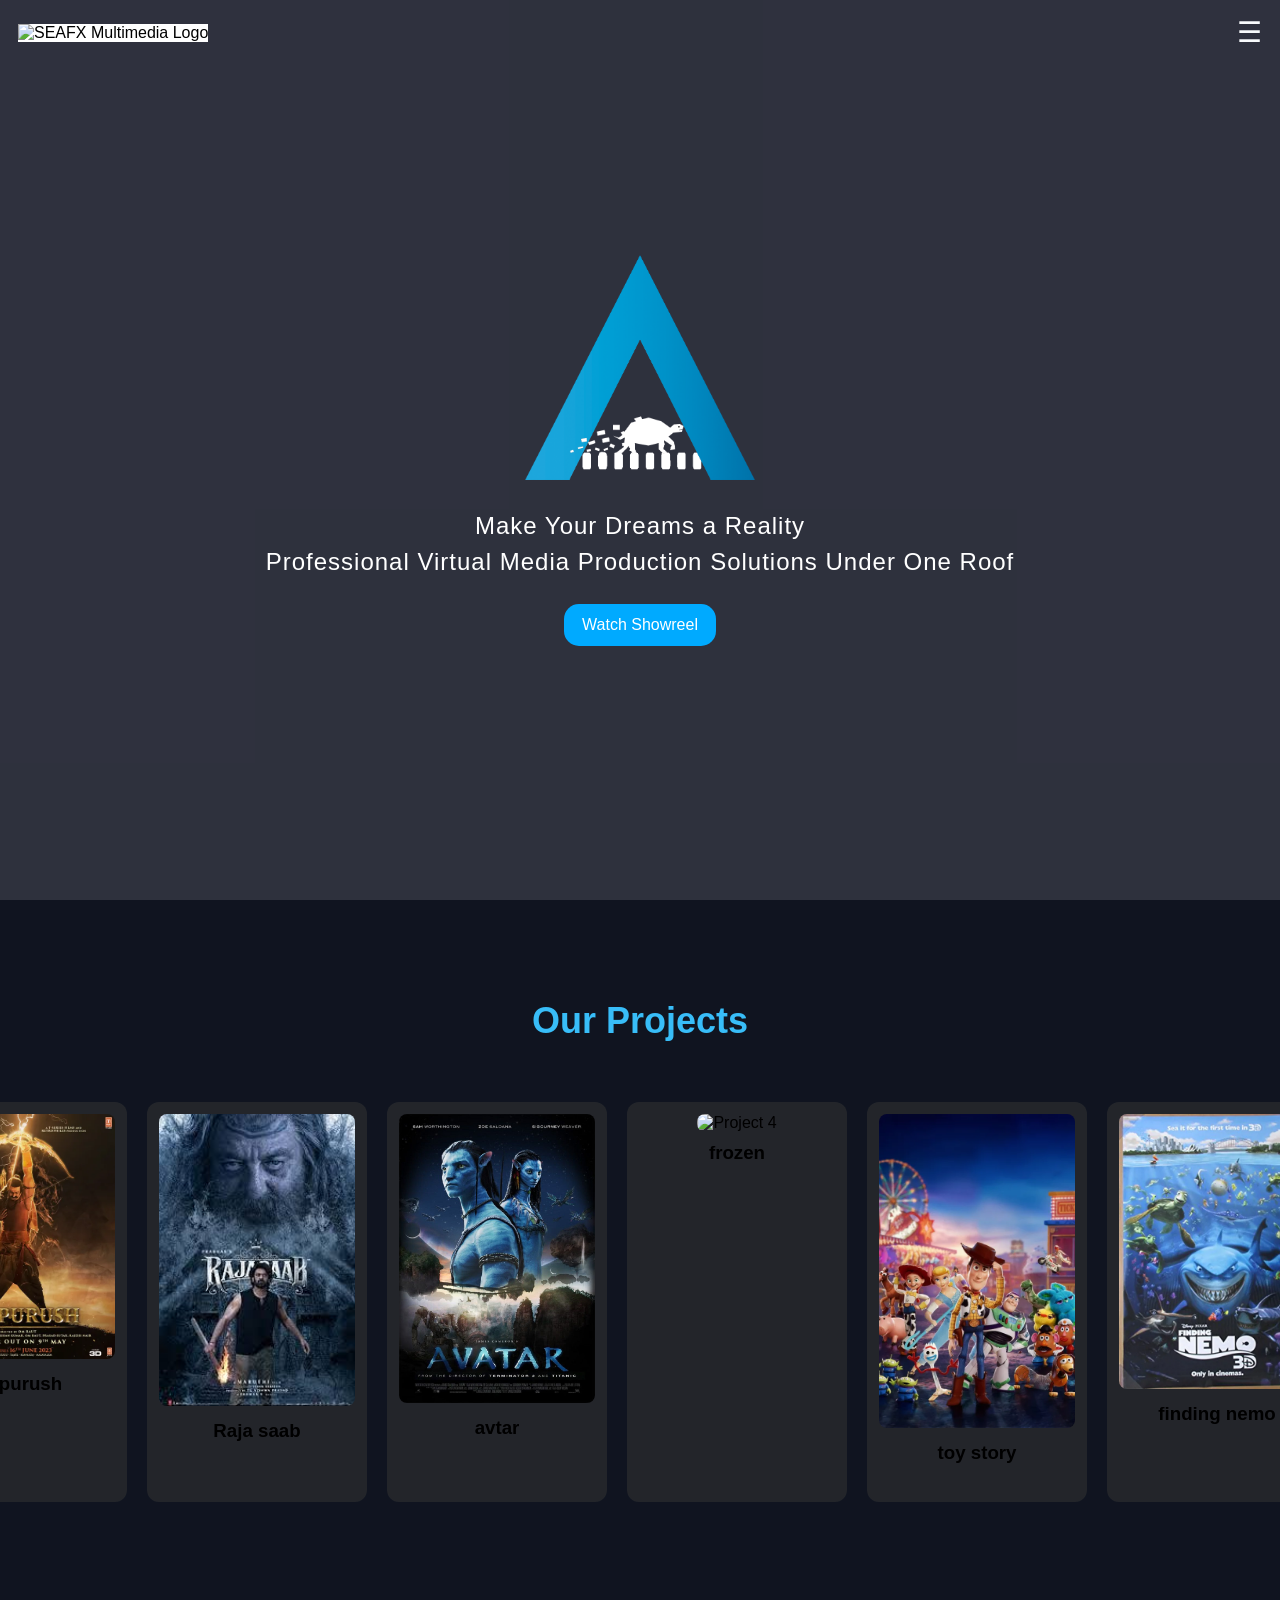
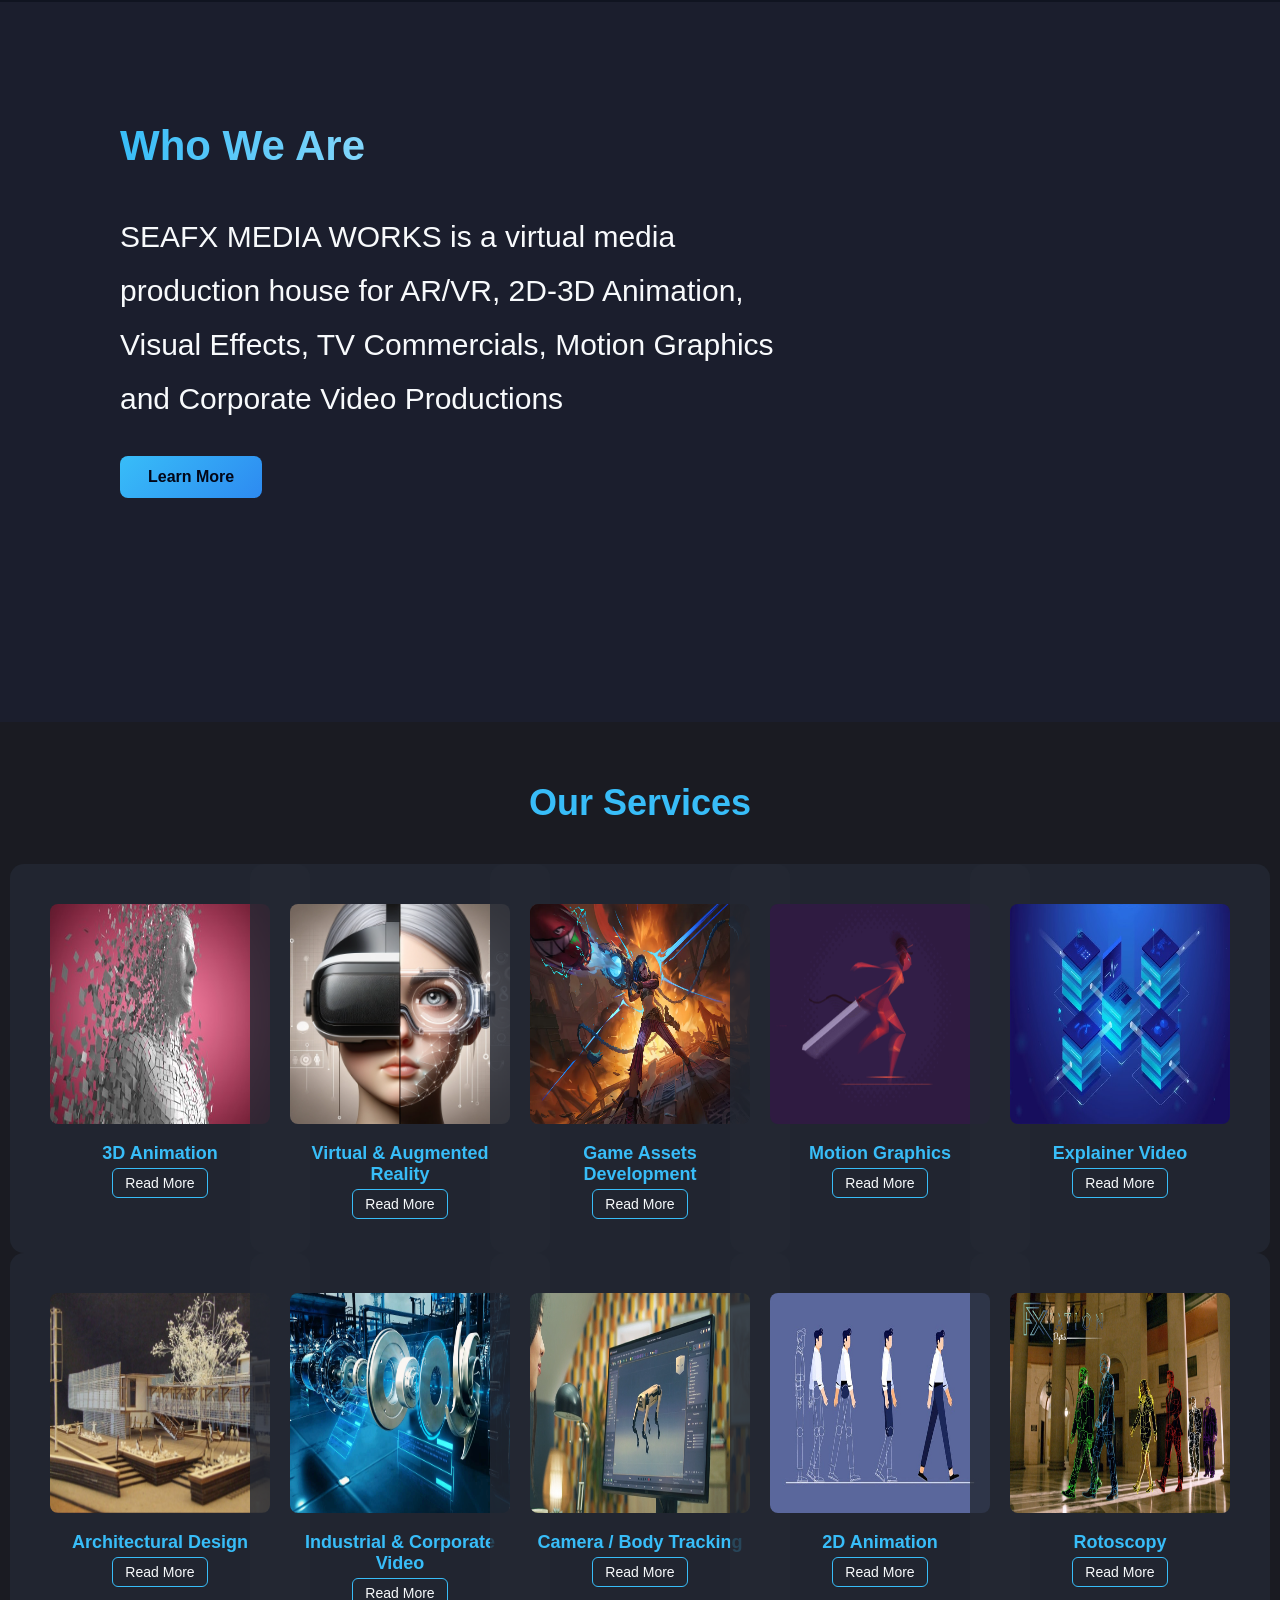
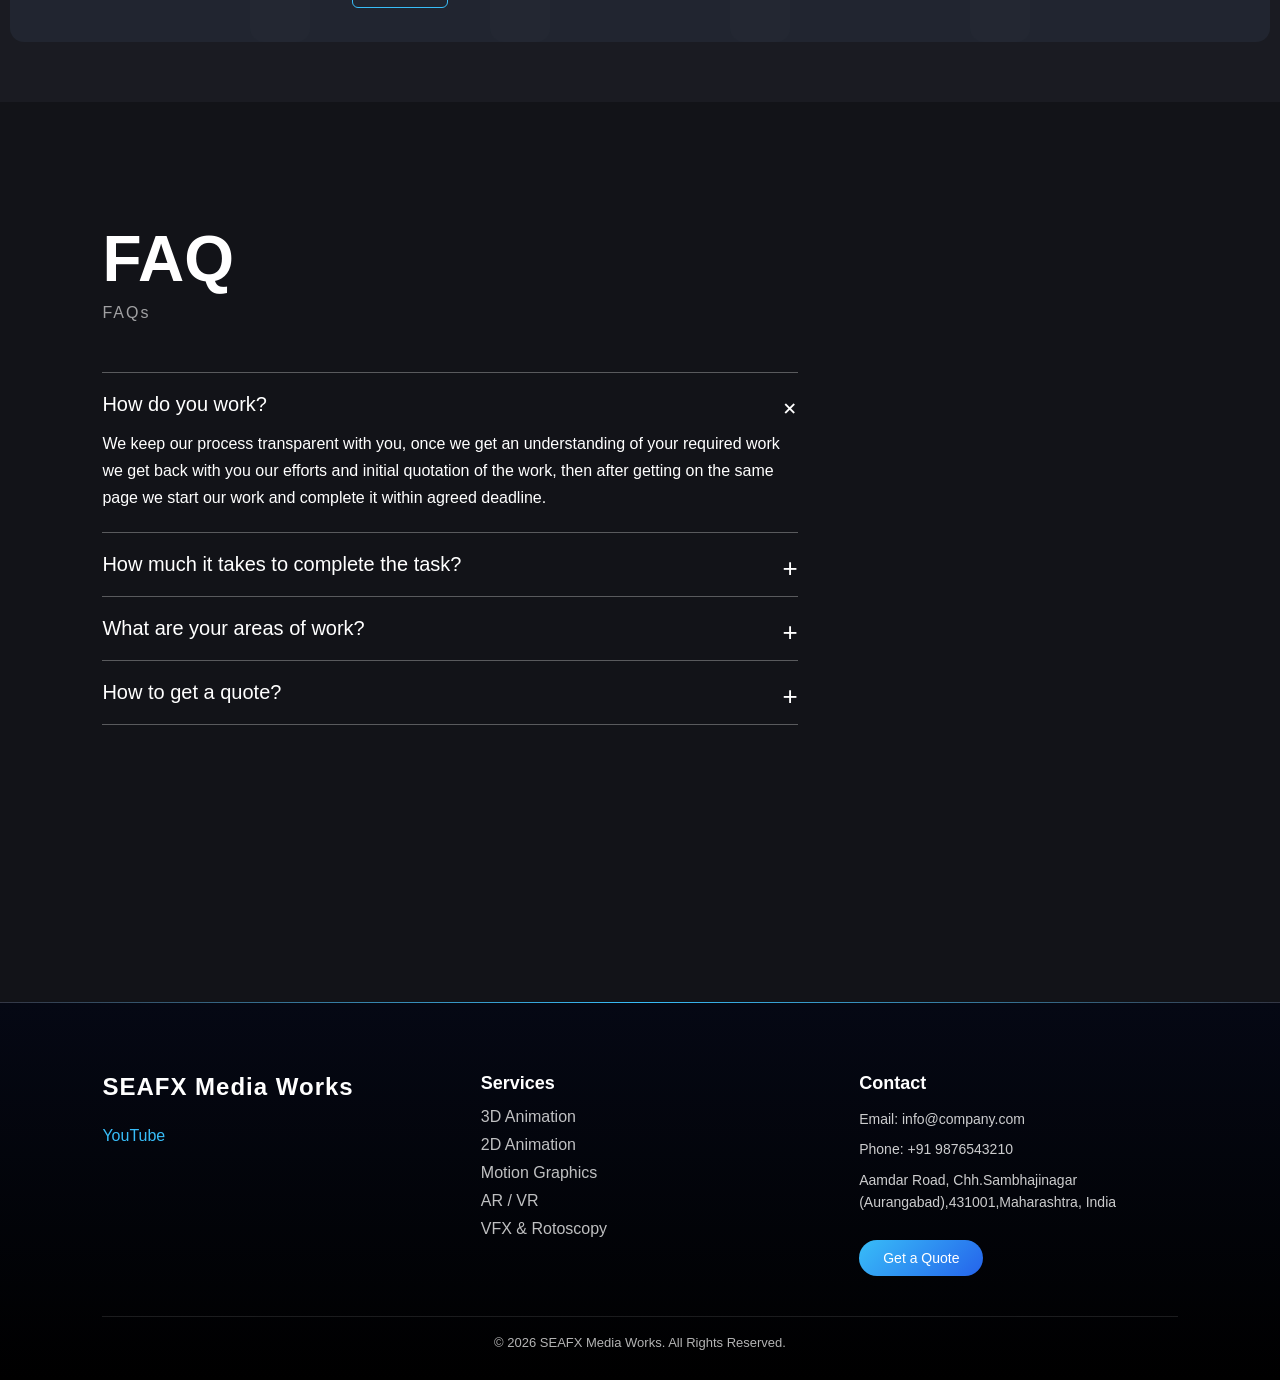
==== HTML/index.html @ b36b9b62 "Initial commit" ====
<!DOCTYPE html>
<html lang="en">
<head>
    <meta charset="UTF-8">
    <meta name="viewport" content="width=device-width, initial-scale=1.0">
    <title>Seafx MW pvt.ltd</title>
    <link rel="stylesheet" href="index.css">
</head>
<body>

  <!-- Background Video -->
<video class="bg-video" autoplay muted loop playsinline>
  <source src="../ASS" type="video/mp4">
</video>
<!-- Header -->
<header class="header">
  <div class="logo">
    <img src="https://static.wixstatic.com/media/be6cfc_1935f9f674c146afb055707a285f2abf~mv2.png/v1/fill/w_183,h_74,al_c,q_85,usm_0.66_1.00_0.01,enc_avif,quality_auto/Seafx_Main_PNG.png"
             alt="SEAFX Multimedia Logo">
  </div>
  <div class="hamburger" onclick="openMenu()">☰</div>
</header>

<!-- Overlay -->
<div class="overlay" onclick="closeMenu()"></div>

<!-- Sidebar Menu -->
<nav class="sidebar">
  <span class="close" onclick="closeMenu()">×</span>

  <a href="index.html">Home</a>
  <a href="about.html">About</a>
  <a href="service.html">Services</a>
  <a href="contact.html">Contact</a>
  <a href="faq.html">FAQ</a>
  <a href="career.html">Career</a>

  <a href="contact.html" class="quote-btn">Get a Quote</a>
</nav>
<!-- Hero Section -->
<section class="hero">
  <video autoplay muted loop playsinline class="hero-video">
    <source src="../ASSETS/CG Lion animation..mp4" type="video/mp4">
    Your browser does not support the video tag.
  </video>
  

  <div class="hero-overlay">
    <div class="hero-content">
      <img src="../ASSETS/logo1.png" alt="Seafx Media Works" class="hero-logo">

      <h1 class="hero-line">Make Your Dreams a Reality</h1>
      <h2 class="hero-line">Professional Virtual Media Production Solutions Under One Roof</h2>

      <!-- SHOWREEL BUTTON -->
    <button class="showreel-btn" onclick="openVideo()">Watch Showreel</button>

  </div>
</div>

<!-- VIDEO POPUP -->
<div id="videoPopup" class="video-popup">

  <span class="close-btn" onclick="closeVideo()">✖</span>

  <video controls>
    <source src="../ASSETS/videoplayback.mp4" type="video/mp4">
  </video>
    </div>
  </div>

  
</section>






  <section class="card-gallery"  id="ourProject">
    <!-- Background Video -
  <video class="bg-video" autoplay muted loop playsinline>
    <source src="../ASSETS/service background.mp4" type="video/mp4">
  </video>

  <!-- Dark overlay -->
  <div class="video-overlay"></div>
  <h2>Our Projects</h2>
  <div class="card-container" id="autoScroll">
    <div class="card">
      <img src="../ASSETS/adipursh.webp" alt="adipurash">
      <h3>adipurush</h3>
      <!--<p>Short description about project 1</p>-->
    </div>
    <div class="card">
      <img src="../ASSETS/images.jfif" alt="Project 2">
      <h3>Raja saab</h3>
      
    </div>
    <div class="card">
      <img src="../ASSETS/avtar.jpg" alt="Project 3">
      <h3>avtar</h3>
    
    </div>
    <div class="card">
      <img src="../ASSETs/Frozen_Movie_Poster.webp" alt="Project 4">
      <h3>frozen</h3>
      
    </div>
    <div class="card">
     <img src="../ASSETS/toy story.webp" alt="Project 5">
      <h3>toy story</h3>
      
    </div>
    <div class="card">
      <img src="../ASSETS/finding nemo.webp" alt="Project 1">
      <h3>finding nemo</h3>
     
    </div>
    <div class="card">
      <img src="../ASSETS/lion king.webp" alt="Project 2">
      <h3>lion king</h3>
      
    </div>
    <div class="card">
      <img src="../ASSETS/Coco_001.webp" alt="Project 3">
      <h3>coco</h3>
     
    </div>
    
    
    
  </div>
</section>

<section class="who-we-are">
  <!-- Background Video -->
  <video autoplay muted loop playsinline class="who-video">
    <source src="../ASSETS/who we are 2.mp4" type="video/mp4">
    Your browser does not support the video tag.
  </video>

  <!-- Overlay -->
  <div class="who-overlay"></div>

  <!-- Content -->
  <div class="who-content">
    <h2>Who We Are</h2>
    <p>
      SEAFX MEDIA WORKS is a virtual media production house for AR/VR, 2D-3D Animation, Visual Effects, TV Commercials, Motion Graphics and Corporate Video Productions
    </p>
    <a href="about.html" class="learn-more-btn">Learn More</a>
  </div>
</section>



<section class="services">
  <!-- Background Video -->
  

  <!-- Dark Overlay -->
  <div class="services-overlay"></div>


  <!-- Content -->
  <div class="services-content">
    <h2 class="btn">Our Services</h2>
    
    <div class="services-grid">
        <div class="service-card">
            <img src="../ASSETS/3D Animation.png" alt="3D Animation">
            <h3>3D Animation</h3>
            <a href="service.html">Read More</a>
        </div>

        <div class="service-card">
            <img src="../ASSETS/virtual & augmented reality.png " alt="Virtual and Augmented Reality">
            <h3>Virtual & Augmented Reality</h3>
            <a href="service.html">Read More</a>
        </div>

        <div class="service-card">
            <img src="../ASSETS/Game Assets Development.png " alt="Game Assets Development">
            <h3>Game Assets Development</h3>
            <a href="service.html">Read More</a>
        </div>

        <div class="service-card">
            <img src="../ASSETS/motion Graphics.png " alt="Motion Graphics">
            <h3>Motion Graphics</h3>
            <a href="service.html">Read More</a>
        </div>

        <div class="service-card">
            <img src="../ASSETS/Explainer video.png " alt="Explainer Video">
            <h3>Explainer Video</h3>
            <a href="service.html">Read More</a>
        </div>

        <div class="service-card">
            <img src="../ASSETS/Architecture Design.png " alt="Architectural Design">
            <h3>Architectural Design</h3>
            <a href="service.html">Read More</a>
        </div>

        <div class="service-card">
            <img src="../ASSETS/Industrial & coporate.png " alt="Industrial and Corporate Video">
            <h3>Industrial & Corporate Video</h3>
            <a href="service.html">Read More</a>
        </div>

        <div class="service-card">
            <img src="../ASSETS/bodytracking & matchmoving.png " alt="Body Tracking">
            <h3>Camera / Body Tracking</h3>
            <a href="service.html">Read More</a>
        </div>

        <div class="service-card">
            <img src="../ASSETS/2D Animation.png " alt="2D Animation">
            <h3>2D Animation</h3>
            <a href="service.html">Read More</a>
        </div>

        <div class="service-card">
            <img src="../ASSETS/Rotoscopy.png" alt="Rotoscopy">
            <h3>Rotoscopy</h3>
            <a href="service.html">Read More</a>
        </div>
    </div>
</section>


<section class="faq-section">
  <!-- Background Video -->
  <video class="faq-bg-video" autoplay muted loop playsinline>
    <source src="../ASSETS/FAQ Video.mp4" type="video/mp4">
  </video>

  <div class="faq-overlay"></div>
    <div class="faq-container">

      <div class="faq-left">
        <h1>FAQ</h1>
        <span class="faq-subtitle">FAQs</span>

        <div class="faq-item active">
          <div class="faq-question">How do you work?</div>
          <div class="faq-answer">
            We keep our process transparent with you, once we get an understanding of your required work we get back with you our efforts and initial quotation of the work, then after getting on the same page we start our work and complete it within agreed deadline.
          </div>
        </div>

        <div class="faq-item">
          <div class="faq-question">How much it takes to complete the task?</div>
          <div class="faq-answer">
            It mostly depends on the type of the work, generally we provide you with a deadline that we stand for the completion of the work.
          </div>
        </div>

        <div class="faq-item">
          <div class="faq-question">What are your areas of work?</div>
          <div class="faq-answer">
            We cover a wide range of virtual production like Animation, Industrial and Corporate videos making, Game assets development and many others. For better understanding of our services you can look for "Services" in the navigation bar at the top.
          </div>
        </div>

        <div class="faq-item">
          <div class="faq-question">How to get a quote?</div>
          <div class="faq-answer">
            You can click over the "Get a quote" button at the top right corner of the navigation bar and fill up your details with required inital information about the type of the work you want to get done.
          </div>
        </div>

      </div>

    </div>
  </div>
</section>





    <hr>
    
    <footer class="seafx-footer">
  <div class="footer-container">

    <!-- Brand -->
    <div class="footer-brand">
      <h2>SEAFX Media Works</h2>
      

      <div class="footer-socials">
        
        
        <a href="https://www.youtube.com/@SeafxMW_pvt_Ltd" target="_blank">YouTube</a>
        
      </div>
    </div>

    <!-- Services -->
    <div class="footer-links">
      <h3>Services</h3>
      <ul>
        <li><a href="service.html">3D Animation</a></li>
        <li><a href="service.html">2D Animation</a></li>
        <li><a href="service.html">Motion Graphics</a></li>
        <li><a href="service.html">AR / VR</a></li>
        <li><a href="service.html">VFX & Rotoscopy</a></li>
      </ul>
    </div>

    <!-- Contact -->
    <div class="footer-contact">
      <h3>Contact</h3>
      <p>Email: info@company.com</p>
      <p>Phone: +91 9876543210</p>
      <p>Aamdar Road, Chh.Sambhajinagar (Aurangabad),431001,Maharashtra, India</p>

      <a href="contact.html" class="footer-btn">Get a Quote</a>
    </div>

  </div>

  <div class="footer-bottom">
    © 2026 SEAFX Media Works. All Rights Reserved.
  </div>
</footer>


<script>
  function openMenu() {
    document.querySelector(".sidebar").classList.add("active");
    document.querySelector(".overlay").classList.add("active");
  }

  function closeMenu() {
    document.querySelector(".sidebar").classList.remove("active");
    document.querySelector(".overlay").classList.remove("active");
  }








  
const container = document.getElementById('autoScroll');

let scrollSpeed = 1; // pixels per frame
let direction = 1;   // 1 = forward, -1 = backward

function autoScroll() {
  container.scrollLeft += scrollSpeed * direction;

  // If reached the end, reverse direction
  if (container.scrollLeft + container.offsetWidth >= container.scrollWidth) {
    direction = -1;
  }
  // If reached the start, reverse direction
  if (container.scrollLeft <= 0) {
    direction = 1;
  }

  requestAnimationFrame(autoScroll);
}

autoScroll();

  





  document.querySelectorAll(".faq-item").forEach(item => {
    item.addEventListener("click", () => {
      item.classList.toggle("active");
    });
  });






  const header = document.querySelector(".header");
  const projectSection = document.getElementById("ourProject");

  window.addEventListener("scroll", () => {
    const projectTop = projectSection.getBoundingClientRect().top;

    if (projectTop <= 0) {
      header.style.transform = "translateY(-100%)";
      header.style.opacity = "0";
      header.style.pointerEvents = "none";
    } else {
      header.style.transform = "translateY(0)";
      header.style.opacity = "1";
      header.style.pointerEvents = "auto";
    }
  });














function openVideo(){
  document.getElementById("videoPopup").style.display="flex";
}

function closeVideo(){
  document.getElementById("videoPopup").style.display="none";
}



</script>


</body>
</html>
---- HTML/index.css ----
/* ===== Seafx Brand Colors ===== */
:root {
  --bg-dark: #020617;
  --sidebar-dark: #020617;
  --text-white: #f8fafc;
  --accent-blue: #38bdf8;      
  --cta-blue: #2563eb;
}
/* Background video */
.bg-video {
  position: fixed;
  top: 0;
  left: 0;
  width: 100%;
  height: 100%;
  object-fit: cover;
  z-index: -1;
}
.showreel-btn{
margin-top:20px;
padding:12px 18px;
font-size:16px;
background:#00aaff;
color:white;
border:none;
border-radius:15px;
cursor:pointer;
}

.video-popup{
position:fixed;
top:0;
left:0;
width:100%;
height:100%;
background:rgba(0,0,0,0.85);
display:none;
justify-content:center;
align-items:center;
flex-direction:column;
}

.video-popup video{
width:800px;
max-width:90%;
}

.close-btn{
position:absolute;
top:70px;
right:90px;
font-size:20px;
color:white;
cursor:pointer;
}
* {
  margin: 0;
  padding: 0;
  box-sizing: border-box;
  font-family:  sans-serif;
  font-family: 'proxima-n-w01-reg', 'proxima-n-w05-reg', sans-serif;
 
}

body {
  min-height: 100vh;
  background-color: rgba(2,6,23,0.8)
  /*background: radial-gradient(circle at top, #0f172a, var(--bg-dark));*/
}

/* ===== Header ===== */
.header {
  display: flex;
  justify-content: space-between;
  align-items: center;
  padding: 16px 18px;
  position: fixed;
  top: 0;
  left: 0;
  width: 100%;
  z-index: 2000;
  transition: transform 0.4s ease, opacity 0.4s ease;
}

.logo img {
  height: 74px;  /* prominent logo */
  width: 183px;
  background-color: #fff;
  
}

.hamburger {
  font-size: 28px;
  color: var(--text-white);
  cursor: pointer;
}

/* ===== Sidebar ===== */
.sidebar {
  position: fixed;
  top: 0;
  right: -320px;
  width: 320px;
  height: 100%;
  background: rgba(2, 6, 23, 0.92);
  backdrop-filter: blur(10px);
  padding: 32px 26px;
  transition: 0.35s ease;
  z-index: 1001;
}

.sidebar.active {
  right: 0;
}

.close {
  font-size: 32px;
  color: var(--text-white);
  cursor: pointer;
  float: right;
  margin-bottom: 24px;
}

.sidebar a {
  display: block;
  color: var(--text-white);
  text-decoration: none;
  font-size: 18px;
  margin: 22px 0;
  letter-spacing: 0.5px;
}

.sidebar a:hover {
  color: var(--accent-blue);
  text-shadow: 0 0 8px rgba(56,189,248,0.6);
}

/* ===== CTA Button ===== */
.quote-btn {
  margin-top: 32px;
  width: 100%;
  padding: 14px;
  border: none;
  border-radius: 8px;
  font-size: 16px;
  color: #fff;
  cursor: pointer;
  background: linear-gradient(135deg, var(--accent-blue), var(--cta-blue));
}

.quote-btn:hover {
  transform: translateY(-1px);
}

/* ===== Overlay ===== */
.overlay {
  position: fixed;
  inset: 0;
  background: rgba(0,0,0,0.55);
  opacity: 0;
  pointer-events: none;
  transition: 0.3s;
  z-index: 1000;
}

.overlay.active {
  opacity: 1;
  pointer-events: all;
}

/* ===== Mobile ===== */
@media (max-width: 768px) {
  .logo img { height: 50px; }  /* mobile logo smaller */
}















.hero {
  position: relative;
  width: 100%;
  height: 100vh;
  overflow: hidden;
}

.hero-video {
  width: 100%;
  height: 100%;
  object-fit: cover;
}

.hero-overlay {
  position: absolute;
  inset: 0;
  background: rgba(0,0,0,0.1);  /* cinematic dark overlay */
  display: flex;
  justify-content: center;
  align-items: center;
  flex-direction: column;
  text-align: center;
}

.hero-logo {
  height: 225px;   /* prominent logo */
  margin-bottom: 20px;
}

.hero-line {
  color: #f8fafc;  /* white text */
  margin: 8px 0;
  font-weight: 500;
}

/* Font match with logo (modern sans-serif) */
.hero-line {
  font-family: 'Poppins', sans-serif;  /* logo style font similar */
  letter-spacing: 1px;
}

.hero-line:first-of-type {
  font-size: 36px;
  color: #38bdf8;  /* logo blue accent */
}

.hero-line:last-of-type {
  font-size: 24px;
  color: #ffffff;
}

/* Mobile adjustments */
@media (max-width: 768px) {
  .hero-logo { height: 80px; }
  .hero-line:first-of-type { font-size: 24px; }
  .hero-line:last-of-type { font-size: 18px; }
}




.card-gallery {
    position: relative;
  padding: 100px 0;
  overflow: hidden;
 /*/ padding: 40px;
  background:rgba(0,0,0,0.5);
  color: #fff;*/
  
}
/* background video */
.card-gallery .bg-video {
  position: absolute;
  inset: 0;
  width: 100%;
  height: 100%;
  object-fit: cover;
  z-index: 2;
}

/* dark overlay (readability sathi must) */
.card-gallery .video-overlay {
  position: absolute;
  inset: 0;
  background: rgba(5, 10, 20, 0.75);
  z-index: -1;
}

/* content above video */
.card-gallery h2,
.card-container {
  position: relative;
  z-index: 2;
}

.card-gallery h2 {
  font-size: 36px;
  color: #38bdf8;
  
  gap: 20px;
  text-align: center;
  margin-bottom: 60px;
  font-family: 'Poppins', sans-serif;
}

.card-container {
    height: 400px;
  display: flex;
  gap: 20px;
  overflow-x: hidden; /* hide scrollbar */
  scroll-behavior: smooth;
}

.card {
  flex: 0 0 auto; /* keep cards from shrinking */
  width: 220px;
  background:rgba(56, 54, 54, 0.5);
  border-radius: 12px;
  padding: 12px;
  text-align: center;
}

.card img {
    
  width: 100%;
  border-radius: 8px;
  margin-bottom: 10px;
}


.services {
   
  padding: 60px 40px;
  
  background:rgba(0,0,0,0.5); /*dark background */
  color: #f8fafc;
  text-align: center;

}

.services h2.btn {
  font-family: 'Poppins', sans-serif;
  font-size: 36px;
  color: #38bdf8;
  margin-bottom: 40px;
}

.services-grid {
  display: grid;
  grid-template-columns: repeat(auto-fit, minmax(220px, 1fr));*/
  gap: 25px;
  justify-items: center;
  
}

.service-card {
  /*background: rgba(2,6,23,0.85);*/
  background-color:#242834cc;
  border-radius: 14px;
  padding: 40px;
  text-align: center;
  transition: transform 0.3s ease, box-shadow 0.3s ease;
  cursor: pointer;
  
}

.service-card img {
    height: 220px;
  width: 220px;
  margin-bottom: 15px;
  border-radius: 8px;
}

.service-card h3 {
  font-size: 18px;
  margin-bottom: 10px;
  color: #38bdf8;
}

.service-card a {
  text-decoration: none;
  color: #f8fafc;
  font-weight: 500;
  font-size: 14px;
  border: 1px solid #38bdf8;
  padding: 6px 12px;
  border-radius: 6px;
  transition: background 0.3s, color 0.3s;
}

.service-card a:hover {
  background: #38bdf8;
  color: #020617;
}

.service-card:hover {
  transform: translateY(-5px);
  box-shadow: 0 10px 25px rgba(56,189,248,0.3);
}


/* Mobile */
@media (max-width: 768px) {
  .services {
    padding: 40px 20px;
  }
}
/* Container & Video */
.who-we-are {
  position: relative;
  width: 100%;
  height: 80vh;
  overflow: hidden;
  display: flex;
  justify-content: left;
  align-items: left;
}

.who-video {
  position: absolute;
  top: 0;
  left: 0;
  width: 100%;
  height: 100%;
  object-fit: cover;
  z-index: 1;
  filter: brightness(0.); /* cinematic dark overlay */
}

/* Dark overlay for contrast */
.who-overlay {
  position: absolute;
  inset: 0;
  background: rgba(2,6,23,0.5);
  z-index: 2;
}

/* Content */
.who-content {
  position: relative;
  z-index:17;
  text-align:left;
  color: #f8fafc;
  max-width: 900px;
  padding: 120px;
  animation: float 6s ease-in-out infinite; /* floating content */
}

/* Floating animation */
@keyframes float {
  0% { transform: translateY(0px); }
  50% { transform: translateY(-8px); }
  100% { transform: translateY(0px); }
}

/* Heading shimmer */
.who-content h2 {
  /*font-family:  'Poppins', sans-serif;*/
  font-family:'proxima-n-w01-reg', 'proxima-n-w05-reg', sans-serif;
  font-size: 42px;
  margin-bottom: 40px;
  background: linear-gradient(90deg, #38bdf8, #ffffff, #38bdf8);
  background-size: 200% 100%;
  -webkit-background-clip: text;
  -webkit-text-fill-color: transparent;
  animation: shimmer 3s linear infinite;
}

@keyframes shimmer {
  0% { background-position: -500px 0; }
  100% { background-position: 500px 0; }
}

/* Paragraph */
.who-content p {
  font-size: 30px;
  line-height: 1.8;
  margin-bottom: 30px;
}

/* Learn More Button */
.learn-more-btn {
  display: inline-block;
  padding: 12px 28px;
  font-size: 16px;
  font-weight: 600;
  color: #020617;
  background: linear-gradient(135deg, #38bdf8, #2563eb);
  border-radius: 8px;
  text-decoration: none;
  transition: transform 0.3s ease, box-shadow 0.3s ease, background 0.5s;
  background-size: 200% 100%;
}

.learn-more-btn:hover {
  transform: translateY(-3px);
  box-shadow: 0 8px 20px rgba(56,189,248,0.4);
  background-position: 100% 0;
}

/* Responsive */
@media (max-width: 1024px) {
  .who-content h2 { font-size: 36px; }
  .who-content p { font-size: 30px; }
}

@media (max-width: 600px) {
  .who-content h2 { font-size: 28px; }
  .who-content p { font-size: 14px; }
  .who-content { padding: 40px; }
}

/* ========== FAQ WITH BACKGROUND VIDEO ========== */

.faq-section {
  position: relative;
  min-height: 100vh;
  overflow: hidden;
  color: #fff;
}

/* Background video */
.faq-bg-video {
  position: absolute;
  inset: 0;
  width: 100%;
  height: 100%;
  object-fit: cover;
  z-index: 1;
}

/* Dark overlay */
.faq-overlay {
  position: absolute;
  inset: 0;
  background: rgba(0,0,0,0.65);
  z-index: 2;
}

/* Content */
.faq-container {
  position: relative;
  z-index: 3;
  max-width: 900px;
  padding: 120px 8%;
}

/* Heading */
.faq-left h1 {
  font-size: 64px;
  margin-bottom: 8px;
}

.faq-subtitle {
  font-size: 16px;
  letter-spacing: 2px;
  opacity: 0.6;
  display: block;
  margin-bottom: 50px;
}

/* FAQ Item (simple line style) */
.faq-item {
  border-top: 1px solid rgba(255,255,255,0.3);
  padding: 20px 0;
  cursor: pointer;
}

.faq-item:last-child {
  border-bottom: 1px solid rgba(255,255,255,0.3);
}

.faq-question {
  font-size: 20px;
  position: relative;
  padding-right: 30px;
}

/* + icon */
.faq-question::after {
  content: "+";
  position: absolute;
  right: 0;
  top: 0;
  font-size: 26px;
  transition: transform 0.3s ease;
}

/* Answer */
.faq-answer {
  max-height: 0;
  overflow: hidden;
  opacity: 0;
  font-size: 16px;
  line-height: 1.7;
  margin-top: 0;
  transition: all 0.35s ease;
}

/* Active */
.faq-item.active .faq-answer {
  max-height: 300px;
  margin-top: 14px;
  opacity: 1;
}

.faq-item.active .faq-question::after {
  transform: rotate(45deg);
}

/* header nav */
.main-nav {
  display: flex;
  align-items: center;
  gap: 25px;
  padding: 18px 60px;
  background: #e6f6fb;   /* light sky bg */
  font-family: "Poppins", sans-serif;
}

/* nav links */
.main-nav a {
  text-decoration: none;
  color: #000;
  font-size: 15px;
  font-weight: 500;
  position: relative;
}

/* hover underline */
.main-nav a::after {
  content: "";
  position: absolute;
  left: 0;
  bottom: -6px;
  width: 0;
  height: 2px;
  background: #1fb6ff;
  transition: 0.3s ease;
}

.main-nav a:hover::after {
  width: 100%;
}

/* button */
.quote-btn {
  margin-left: auto;
  padding: 10px 22px;
  background: #1fb6ff;
  border: none;
  border-radius: 25px;
  color: #fff;
  font-size: 14px;
  cursor: pointer;
  transition: 0.3s ease;
}

.quote-btn:hover {
  background: #0ea5e9;
}




/* Mobile */
@media (max-width: 768px) {
  .faq-left h1 {
    font-size: 42px;
  }

  .faq-container {
    padding: 80px 6%;
  }
}




/* ================= FOOTER ================= */

.seafx-footer {
  background: linear-gradient(180deg, #050814, #000);
  color: #ffffff;
  padding: 70px 8% 30px;
  font-family: 'Poppins', sans-serif;
}

/* layout */
.footer-container {
  display: grid;
  grid-template-columns: repeat(3, 1fr);
  gap: 60px;
  margin-bottom: 40px;
}

/* brand */
.footer-brand h2 {
  font-size: 24px;
  margin-bottom: 16px;
  letter-spacing: 1px;
}

.footer-socials a {
  display: inline-block;
  margin-top: 10px;
  color: #38bdf8;
  text-decoration: none;
  font-weight: 500;
  transition: color 0.3s ease;
}

.footer-socials a:hover {
  color: #ffffff;
}

/* links */
.footer-links h3,
.footer-contact h3 {
  font-size: 18px;
  margin-bottom: 14px;
}

.footer-links ul {
  list-style: none;
  padding: 0;
}

.footer-links ul li {
  margin-bottom: 10px;
}

.footer-links ul li a {
  text-decoration: none;
  color: rgba(255,255,255,0.75);
  transition: color 0.3s ease;
}

.footer-links ul li a:hover {
  color: #38bdf8;
}

/* contact */
.footer-contact p {
  font-size: 14px;
  opacity: 0.8;
  line-height: 1.6;
  margin-bottom: 8px;
}

/* button */
.footer-btn {
  display: inline-block;
  margin-top: 18px;
  padding: 10px 24px;
  background: linear-gradient(135deg, #38bdf8, #2563eb);
  color: #fff;
  text-decoration: none;
  border-radius: 30px;
  font-size: 14px;
  transition: transform 0.3s ease, box-shadow 0.3s ease;
}

.footer-btn:hover {
  transform: translateY(-3px);
  box-shadow: 0 8px 20px rgba(56,189,248,0.4);
}

/* bottom bar */
.footer-bottom {
  border-top: 1px solid rgba(255,255,255,0.15);
  padding-top: 18px;
  text-align: center;
  font-size: 13px;
  opacity: 0.7;
}

/* hr fix */
hr {
  border: none;
  height: 1px;
  background: linear-gradient(to right, transparent, #38bdf8, transparent);
}

/* ============ Responsive ============ */
@media (max-width: 900px) {
  .footer-container {
    grid-template-columns: 1fr;
    gap: 40px;
    text-align: center;
  }

  .footer-socials a {
    margin-right: 10px;
  }
}
/* ================= MOBILE RESPONSIVE ================= */

@media (max-width:768px){

/* header */
.header{
padding:10px 15px;
}

.logo img{
height:45px;
width:auto;
}

/* hero section */
.hero-logo{
height:90px;
}

.hero-line:first-of-type{
font-size:22px;
}

.hero-line:last-of-type{
font-size:16px;
padding:0 15px;
}

/* showreel button */
.showreel-btn{
padding:10px 14px;
font-size:14px;
}

/* popup video */
.video-popup video{
width:95%;
}

/* project cards */
.card-container{
height:auto;
gap:15px;
}

.card{
width:160px;
}

/* who we are */
.who-content{
padding:40px 20px;
}

.who-content h2{
font-size:26px;
}

.who-content p{
font-size:15px;
}

/* services */
.services{
padding:40px 20px;
}

.services-grid{
grid-template-columns:1fr;
gap:20px;
}

.service-card{
padding:25px;
}

.service-card img{
width:120px;
height:120px;
}

/* FAQ */
.faq-left h1{
font-size:36px;
}

.faq-question{
font-size:16px;
}

/* footer */
.footer-container{
grid-template-columns:1fr;
text-align:center;
gap:30px;
}
.close-btn{
top:20px;
right:20px;
font-size:28px;
}

}
@media(max-width:768px){

.card-container{
overflow-x:auto;
scroll-behavior:smooth;
}

}
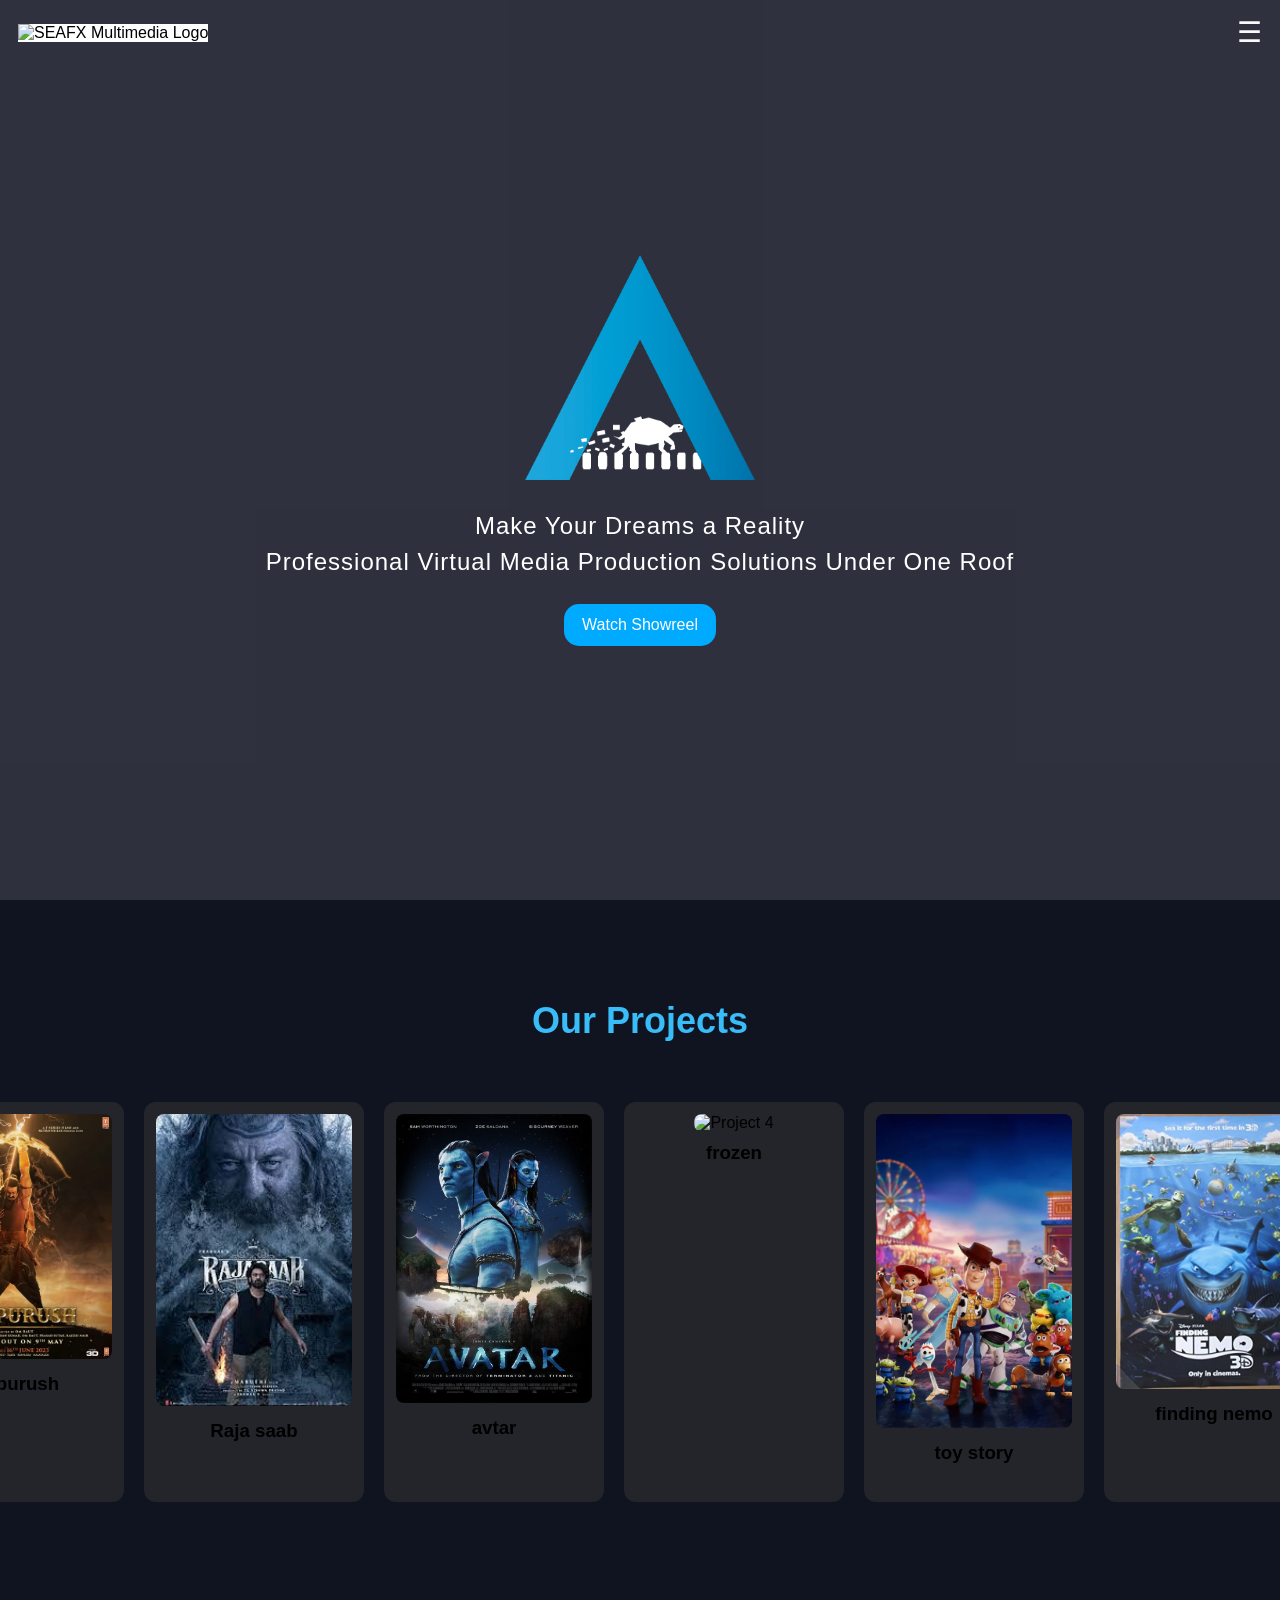
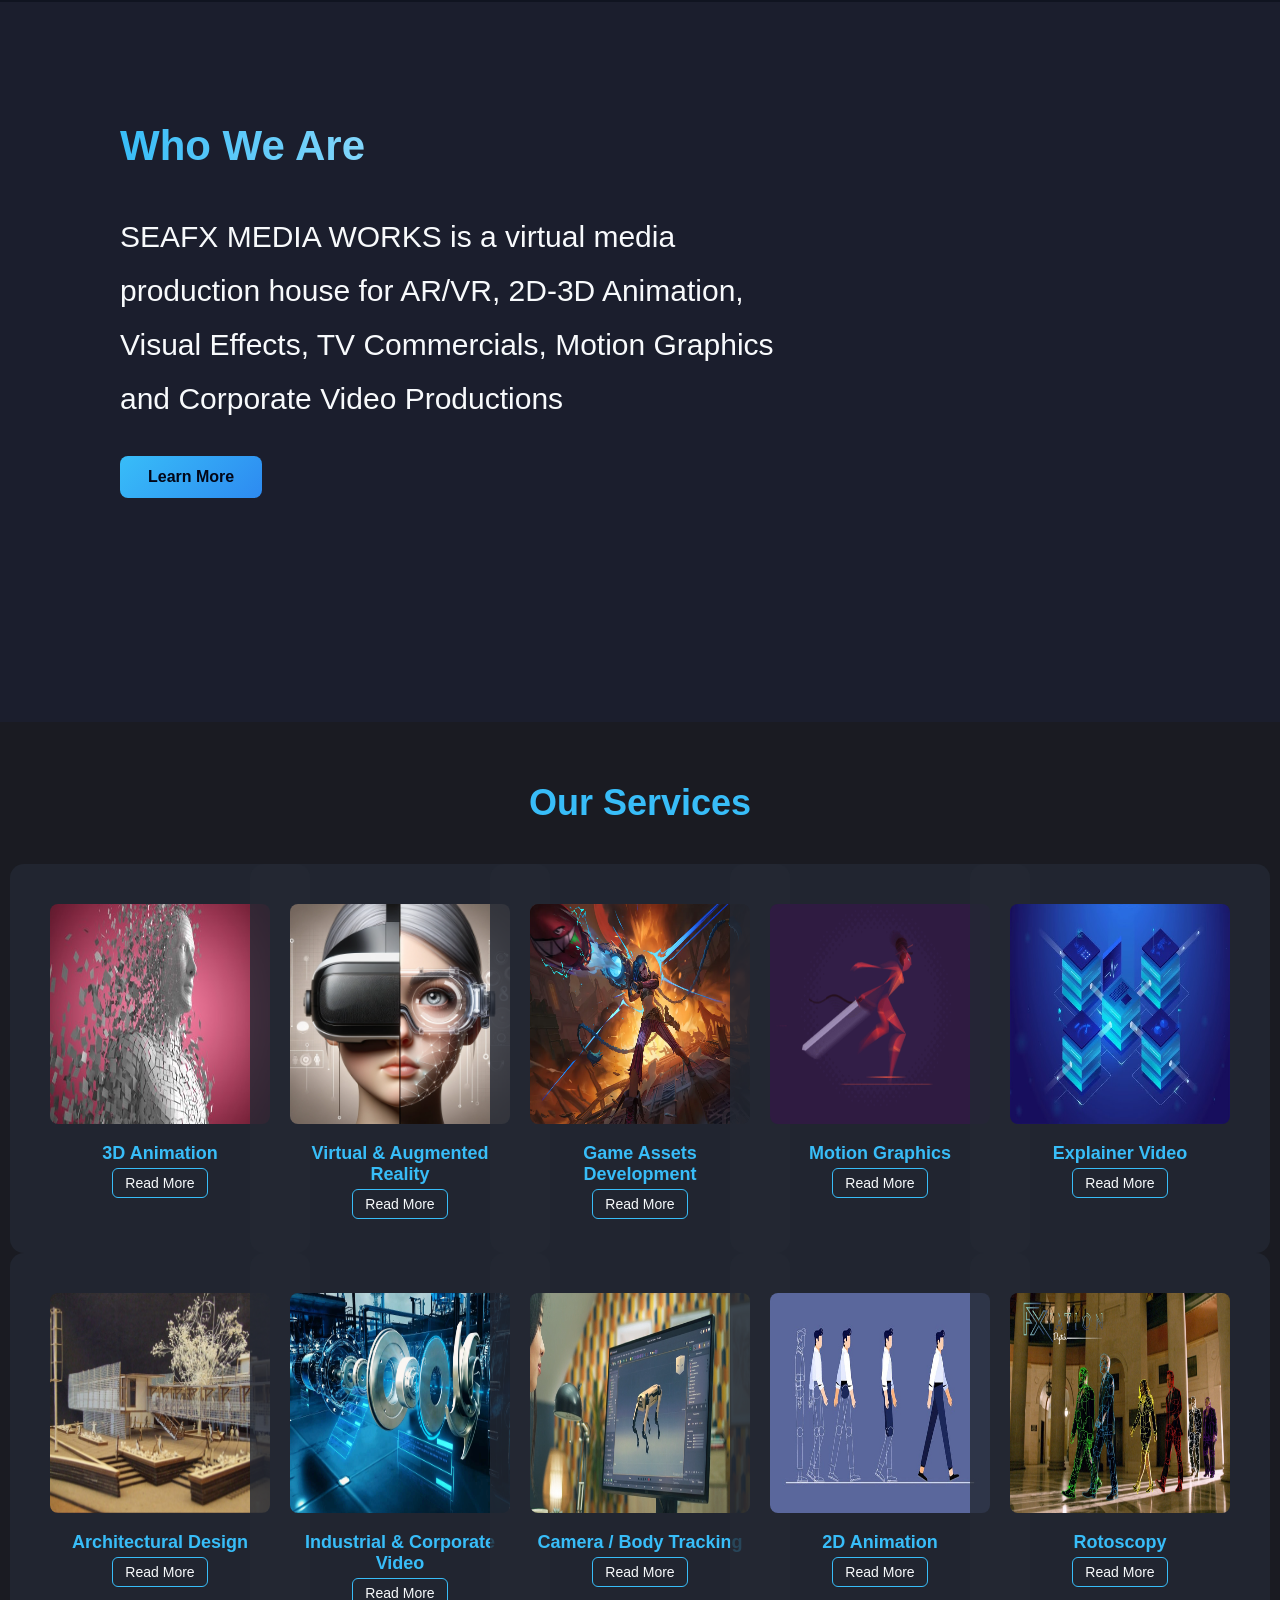
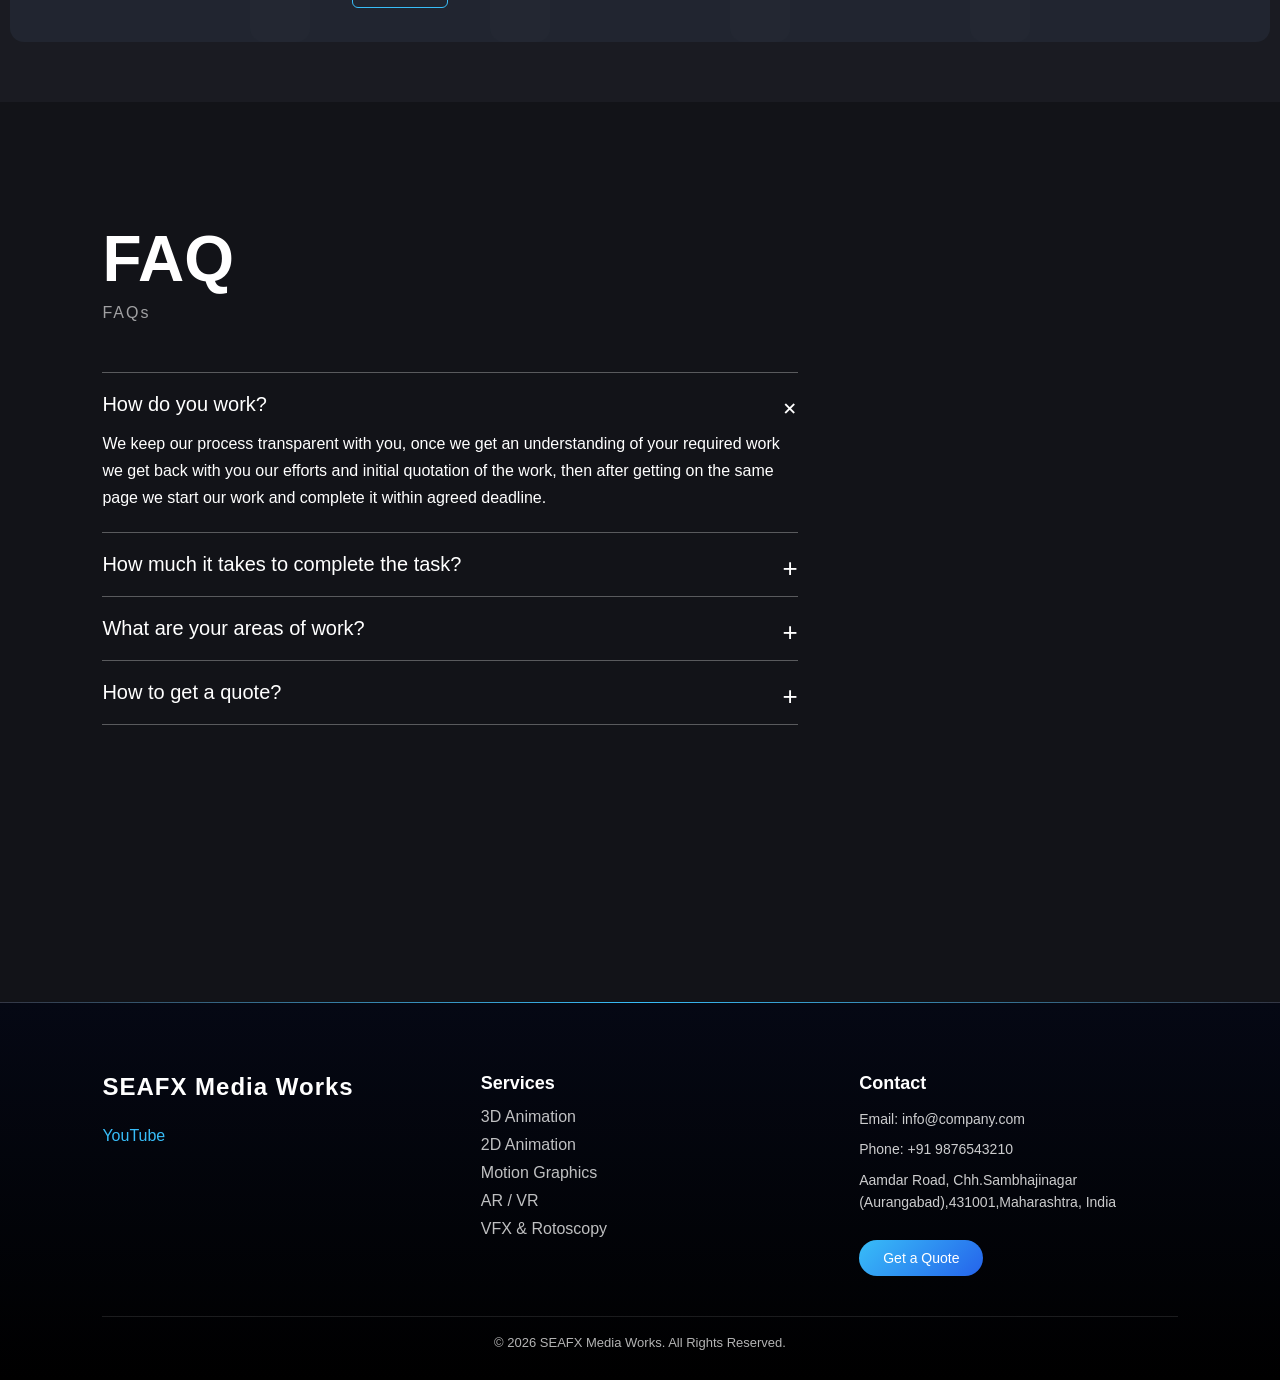
==== commit a3350af8: "Update index.html" ====
--- a/HTML/index.html
+++ b/HTML/index.html
@@ -10,7 +10,7 @@
 
   <!-- Background Video -->
 <video class="bg-video" autoplay muted loop playsinline>
-  <source src="../ASS" type="video/mp4">
+  <source src="ASS" type="video/mp4">
 </video>
 <!-- Header -->
 <header class="header">
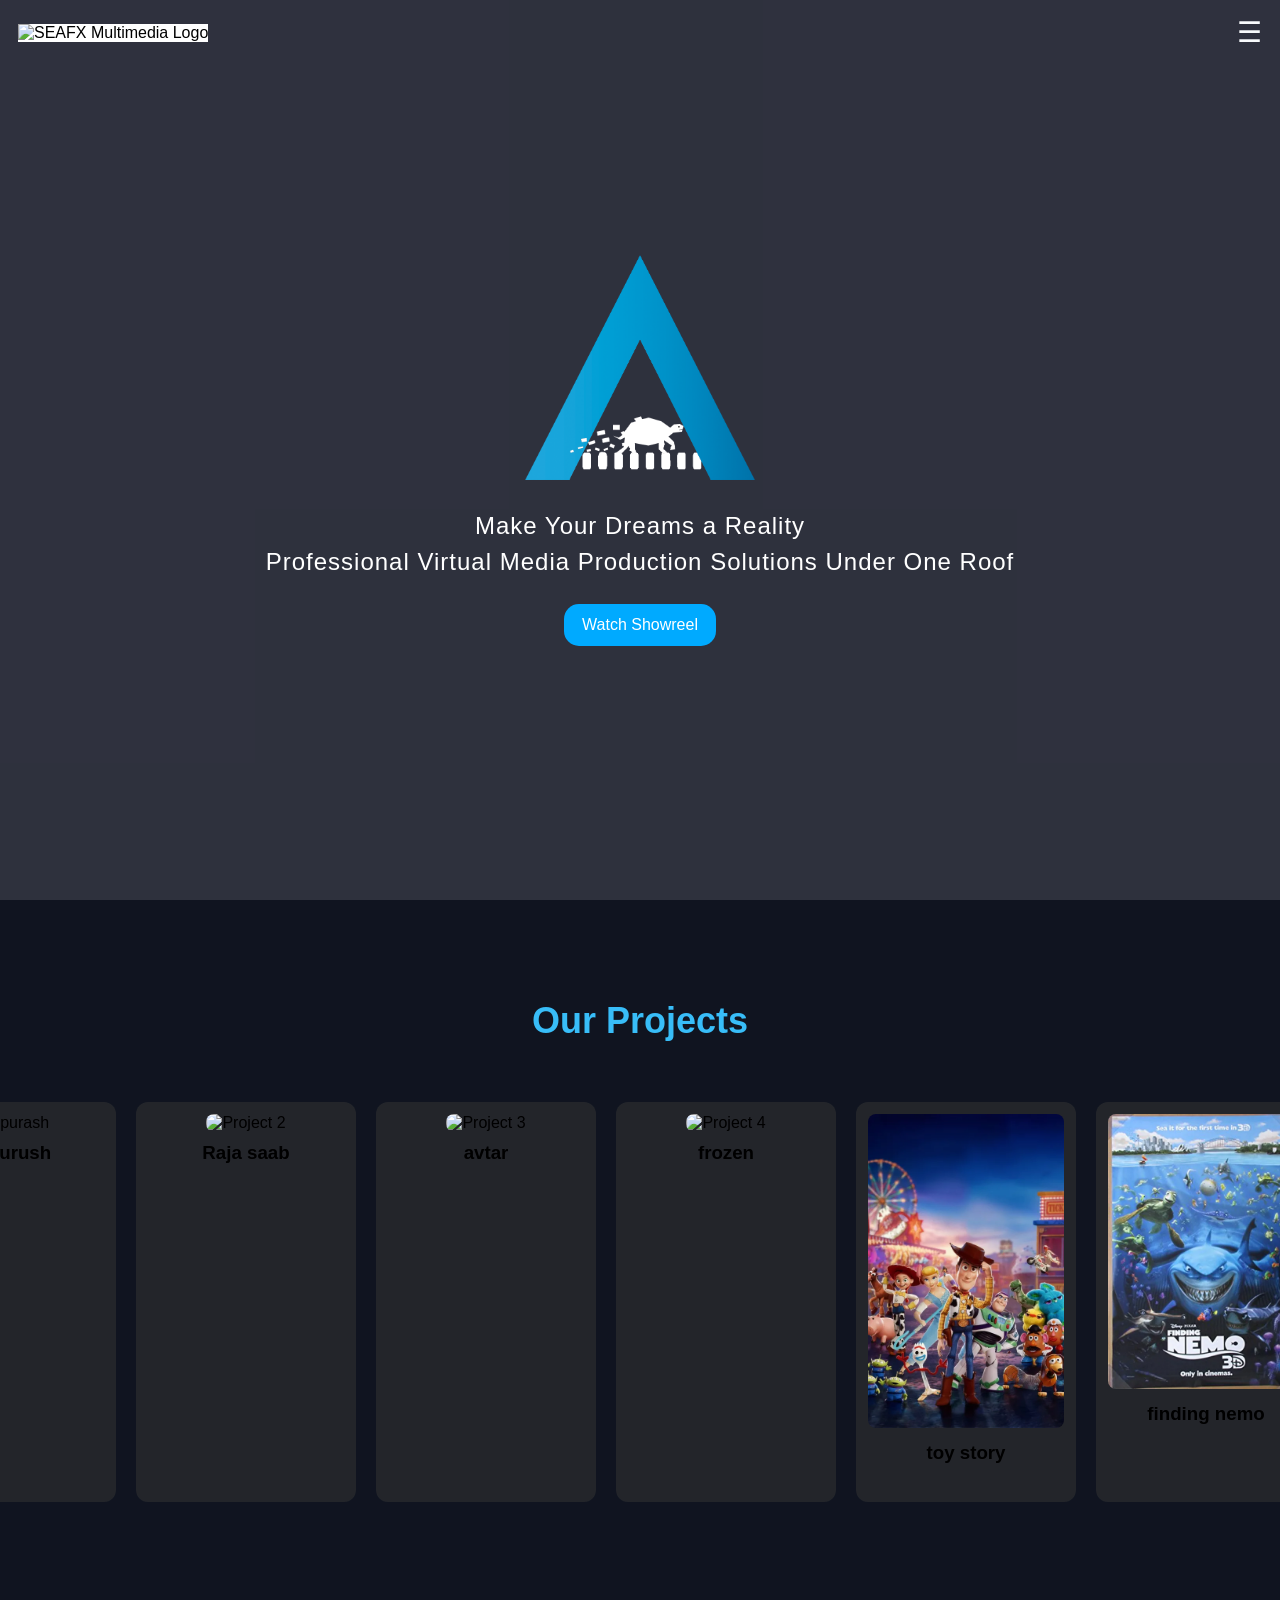
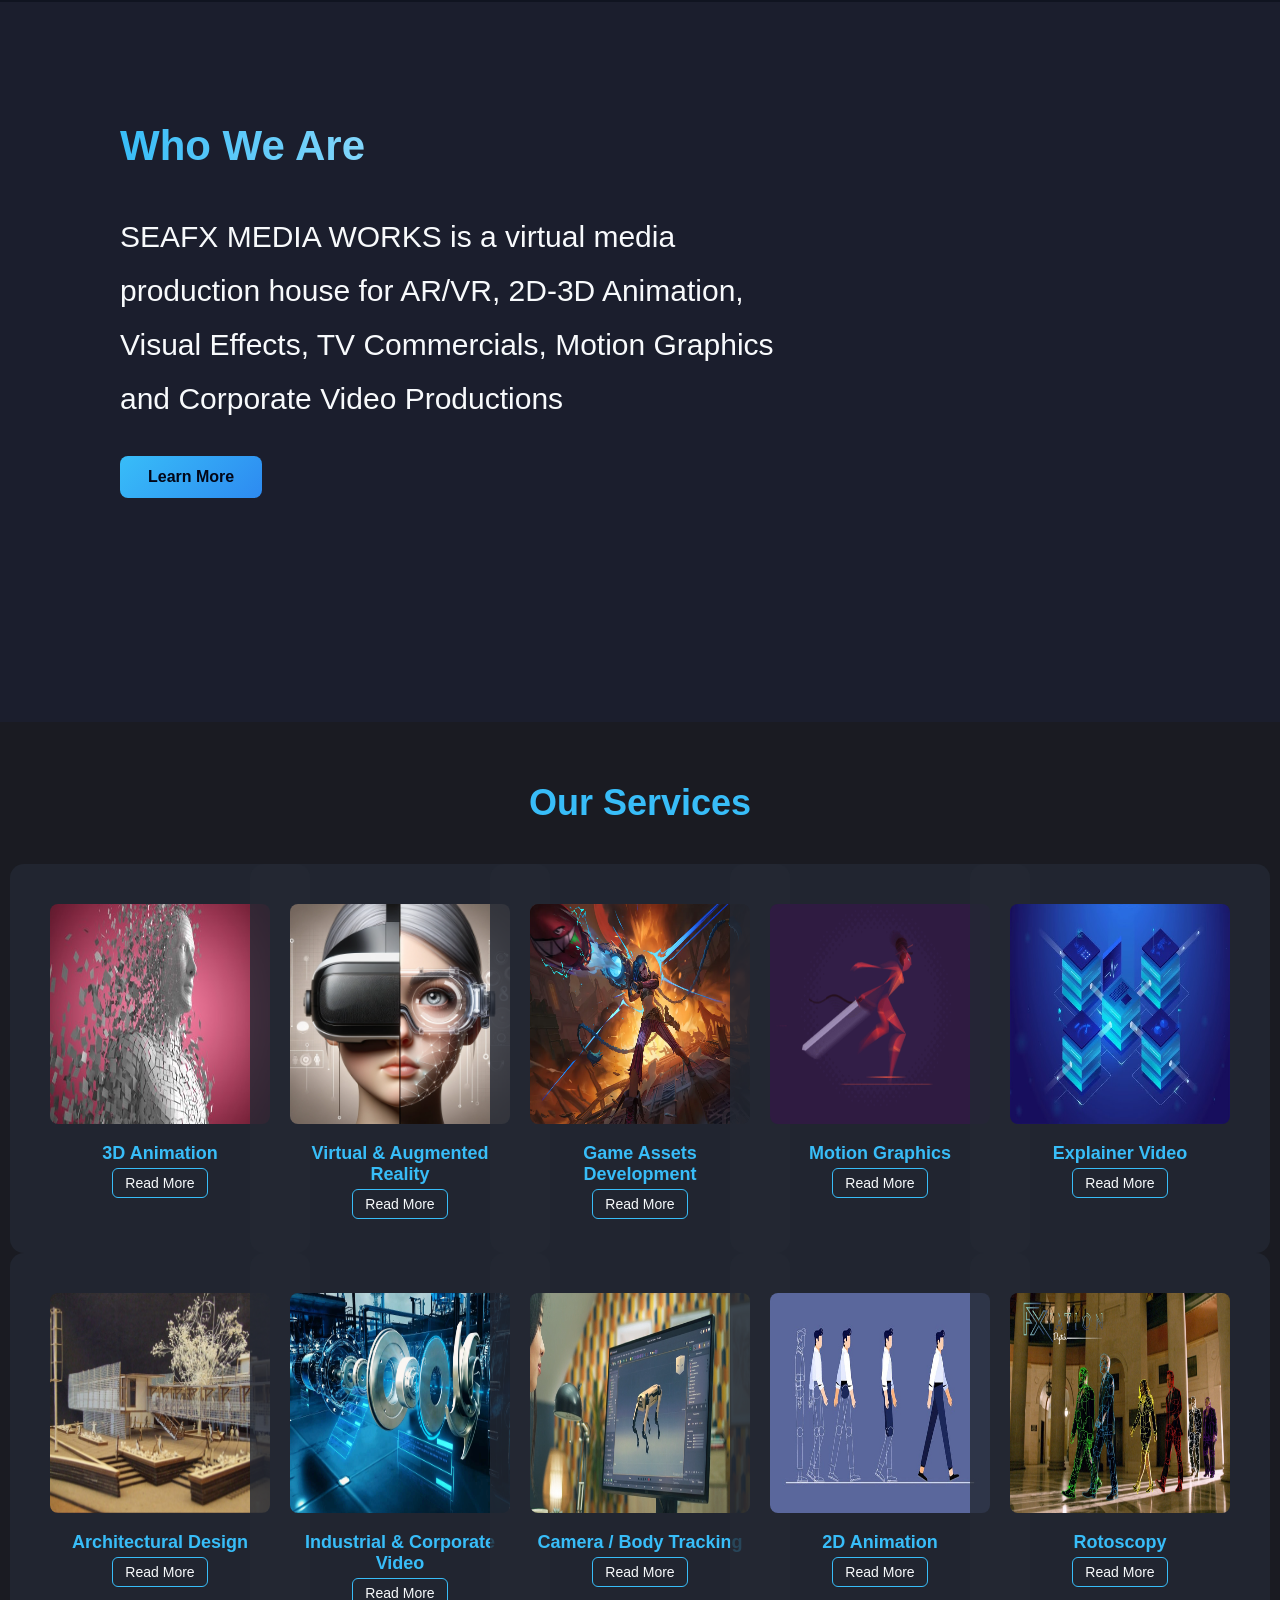
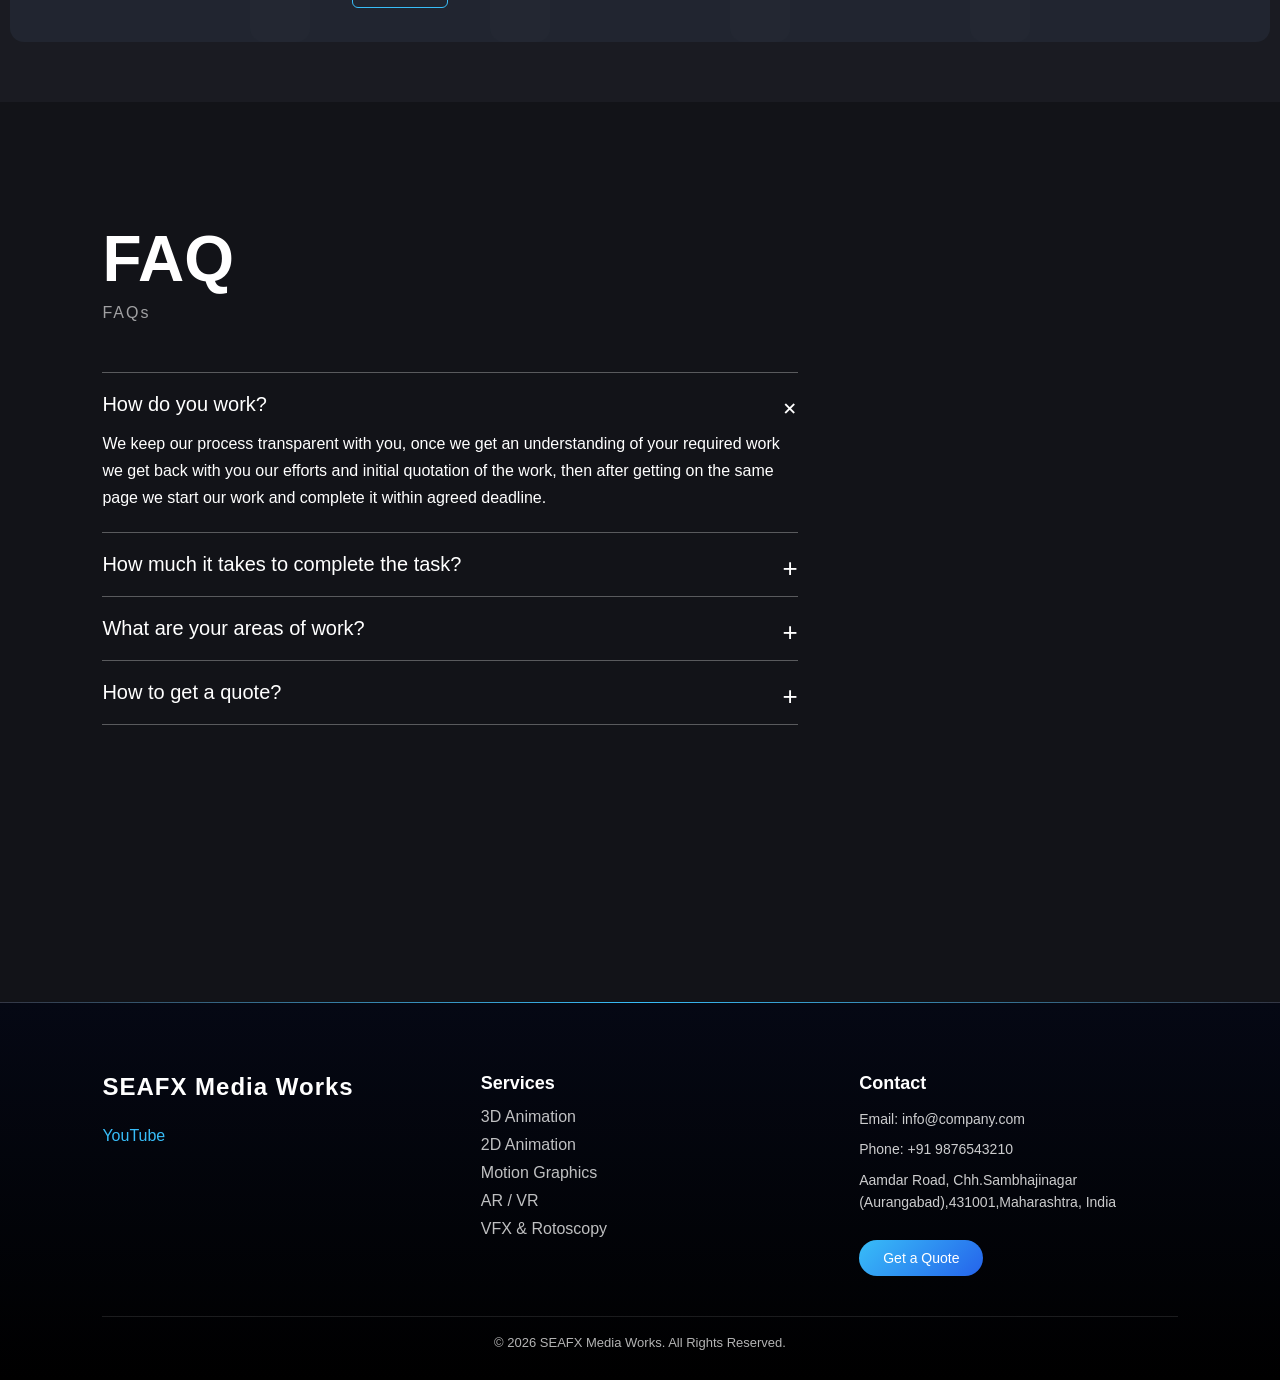
==== commit 286fb584: "Update index.html" ====
--- a/HTML/index.html
+++ b/HTML/index.html
@@ -64,7 +64,7 @@
   <span class="close-btn" onclick="closeVideo()">✖</span>
 
   <video controls>
-    <source src="../ASSETS/videoplayback.mp4" type="video/mp4">
+    <source src="ASSETS/videoplayback.mp4" type="video/mp4">
   </video>
     </div>
   </div>
@@ -88,22 +88,22 @@
   <h2>Our Projects</h2>
   <div class="card-container" id="autoScroll">
     <div class="card">
-      <img src="../ASSETS/adipursh.webp" alt="adipurash">
+      <img src="ASSETS/adipursh.webp" alt="adipurash">
       <h3>adipurush</h3>
       <!--<p>Short description about project 1</p>-->
     </div>
     <div class="card">
-      <img src="../ASSETS/images.jfif" alt="Project 2">
+      <img src="ASSETS/images.jfif" alt="Project 2">
       <h3>Raja saab</h3>
       
     </div>
     <div class="card">
-      <img src="../ASSETS/avtar.jpg" alt="Project 3">
+      <img src="ASSETS/avtar.jpg" alt="Project 3">
       <h3>avtar</h3>
     
     </div>
     <div class="card">
-      <img src="../ASSETs/Frozen_Movie_Poster.webp" alt="Project 4">
+      <img src="ASSETs/Frozen_Movie_Poster.webp" alt="Project 4">
       <h3>frozen</h3>
       
     </div>
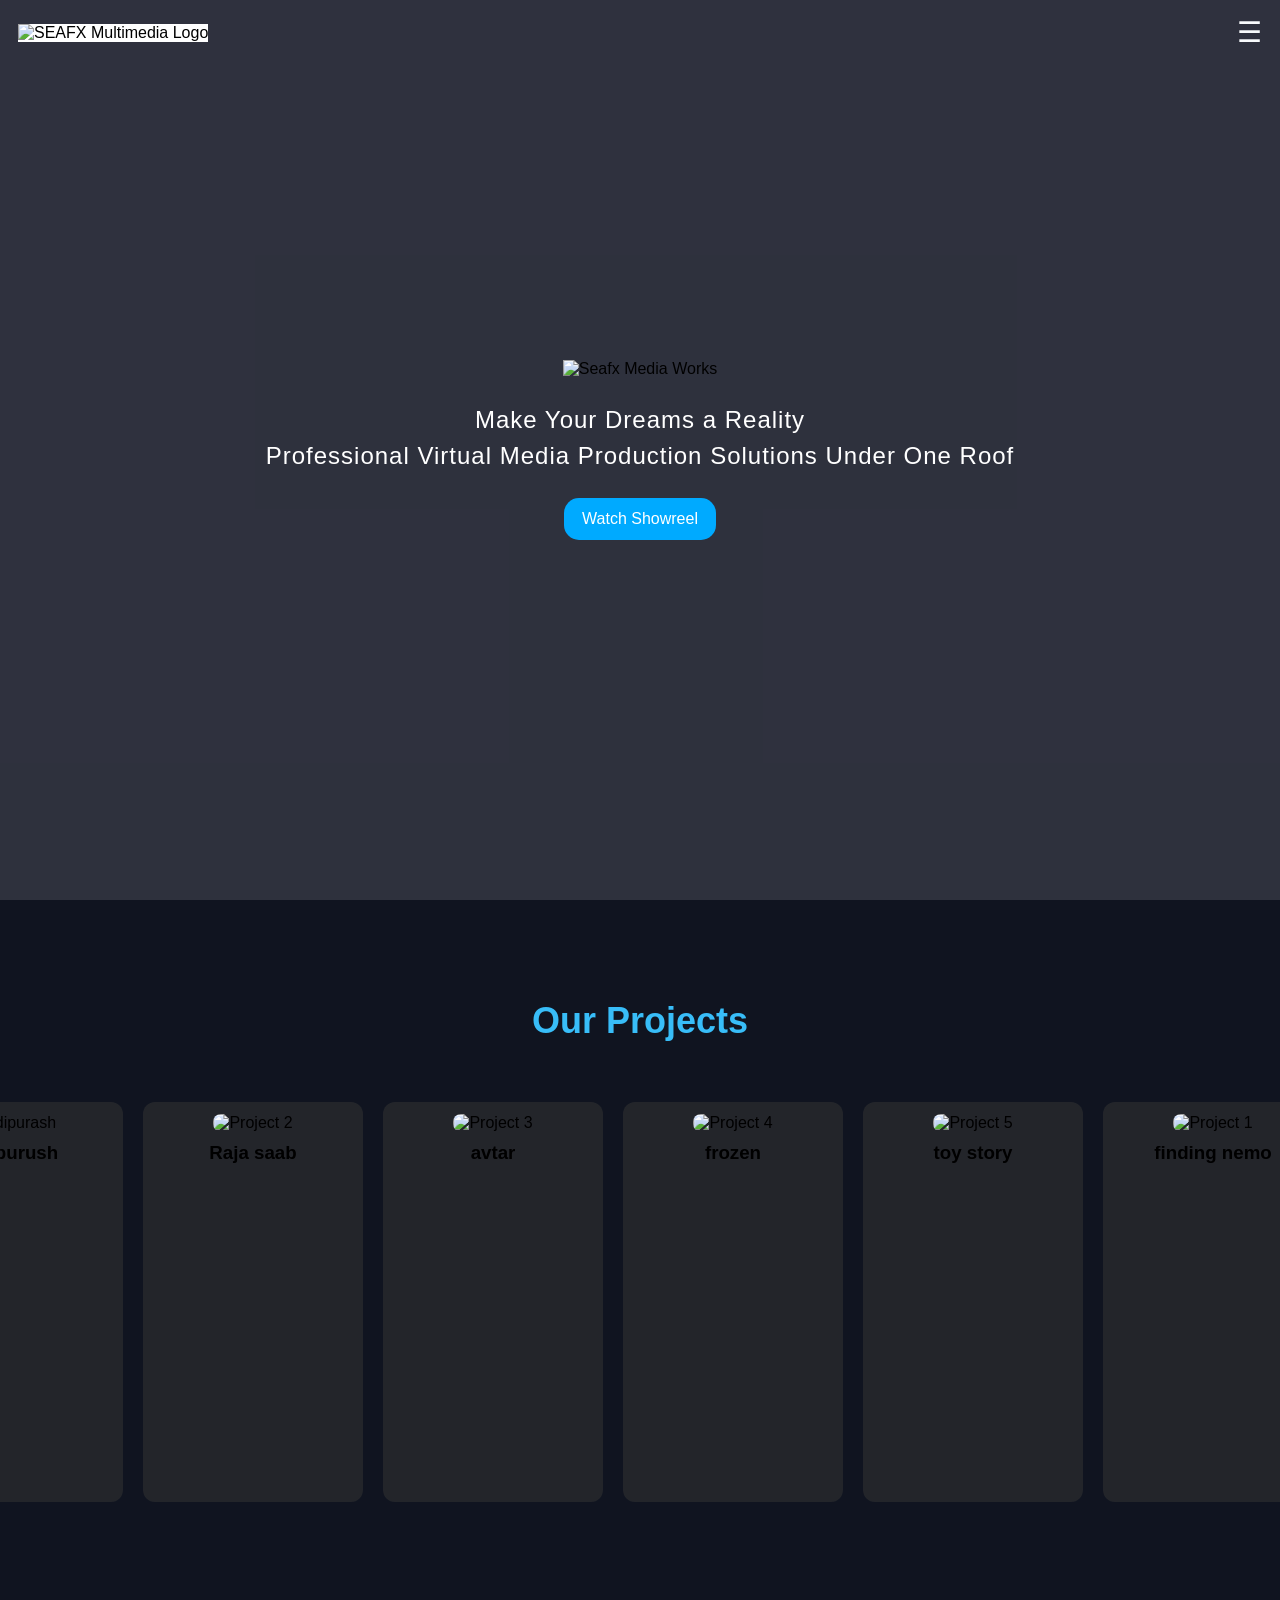
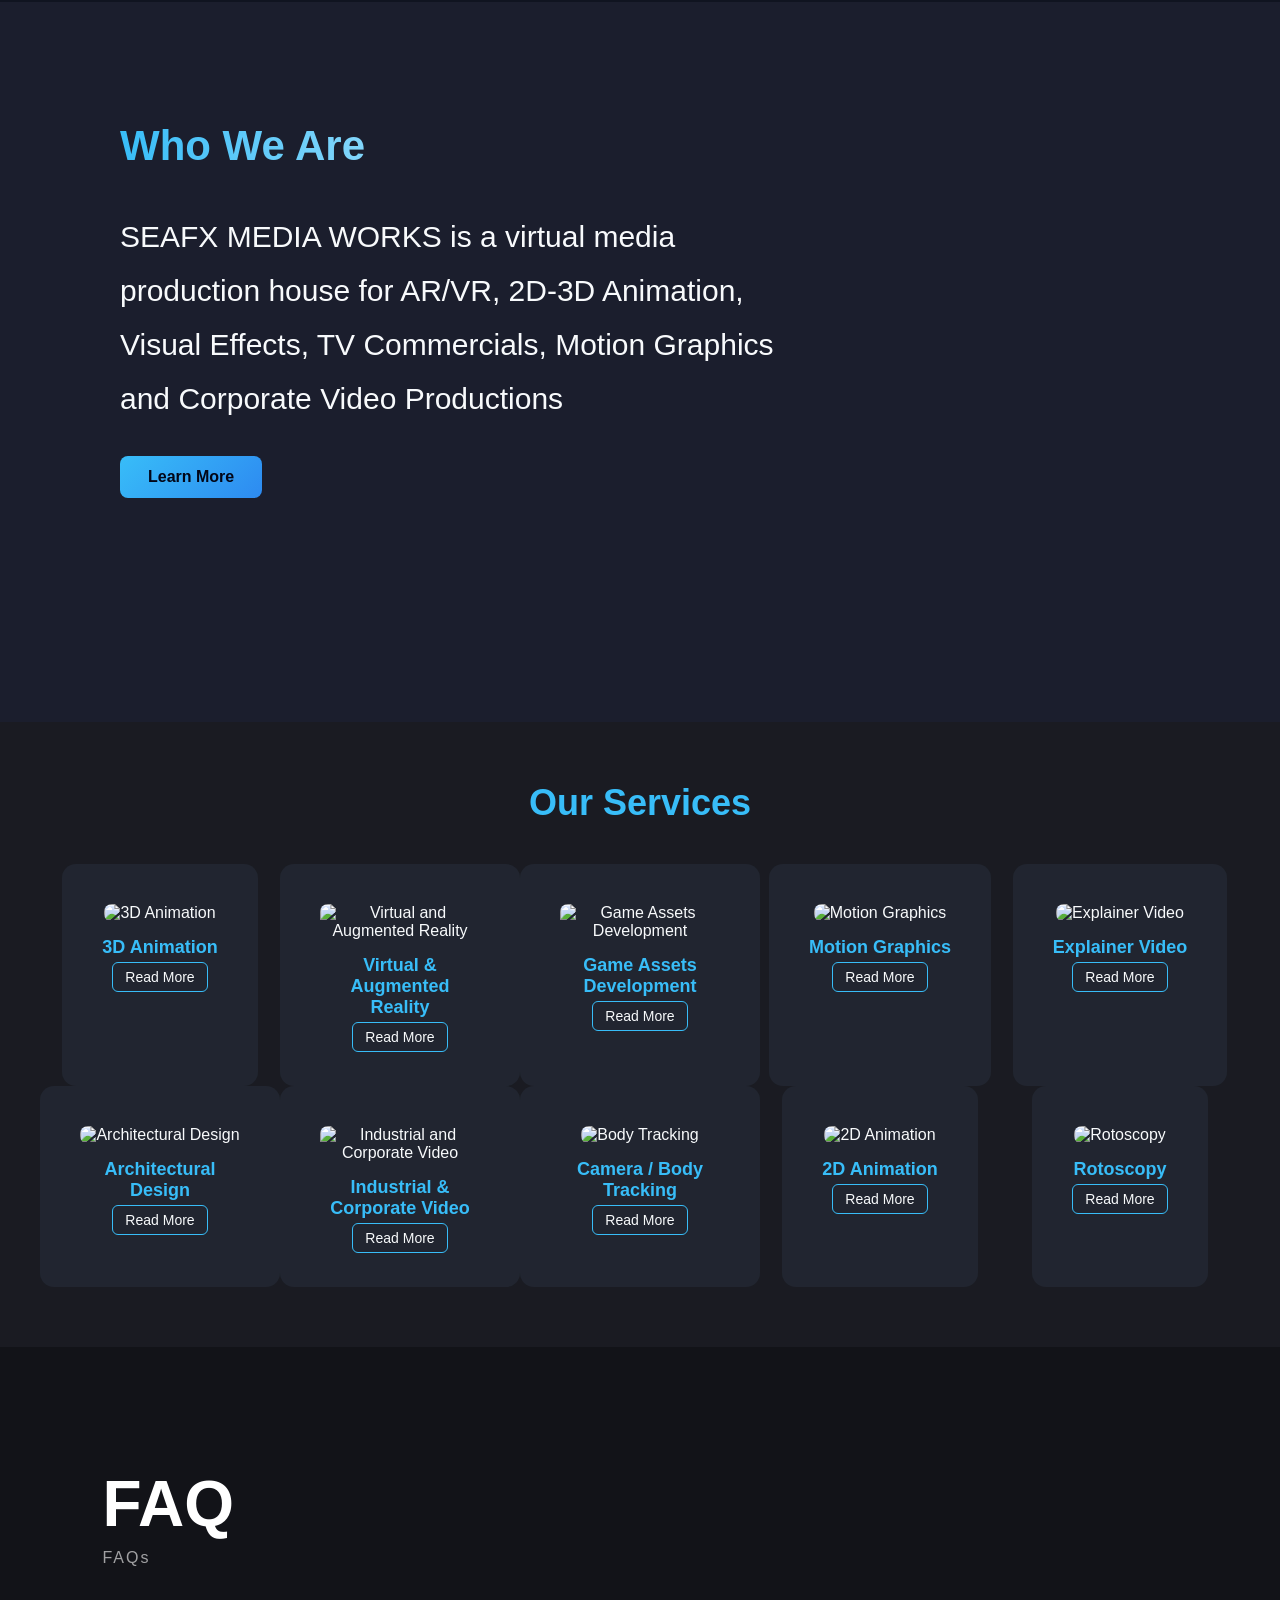
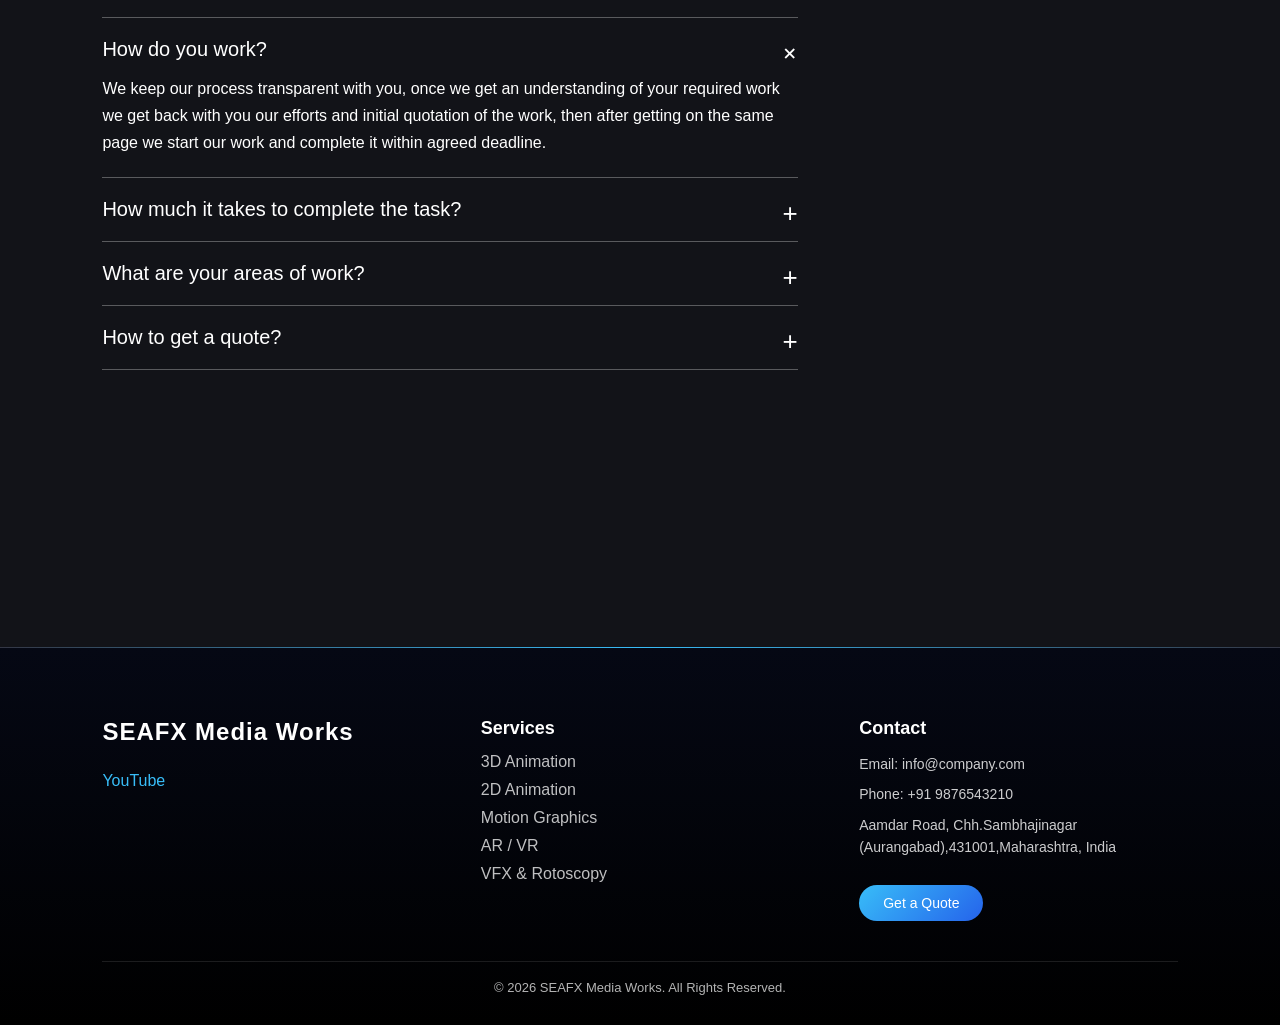
==== commit 1373a4fc: "move" ====
--- a/HTML/index.html
+++ b/HTML/index.html
@@ -40,14 +40,14 @@
 <!-- Hero Section -->
 <section class="hero">
   <video autoplay muted loop playsinline class="hero-video">
-    <source src="../ASSETS/CG Lion animation..mp4" type="video/mp4">
+    <source src="ASSETS/CG Lion animation..mp4" type="video/mp4">
     Your browser does not support the video tag.
   </video>
   
 
   <div class="hero-overlay">
     <div class="hero-content">
-      <img src="../ASSETS/logo1.png" alt="Seafx Media Works" class="hero-logo">
+      <img src="ASSETS/logo1.png" alt="Seafx Media Works" class="hero-logo">
 
       <h1 class="hero-line">Make Your Dreams a Reality</h1>
       <h2 class="hero-line">Professional Virtual Media Production Solutions Under One Roof</h2>
@@ -80,7 +80,7 @@
   <section class="card-gallery"  id="ourProject">
     <!-- Background Video -
   <video class="bg-video" autoplay muted loop playsinline>
-    <source src="../ASSETS/service background.mp4" type="video/mp4">
+    <source src="ASSETS/service background.mp4" type="video/mp4">
   </video>
 
   <!-- Dark overlay -->
@@ -103,27 +103,27 @@
     
     </div>
     <div class="card">
-      <img src="ASSETs/Frozen_Movie_Poster.webp" alt="Project 4">
+      <img src="ASSETS/Frozen_Movie_Poster.webp" alt="Project 4">
       <h3>frozen</h3>
       
     </div>
     <div class="card">
-     <img src="../ASSETS/toy story.webp" alt="Project 5">
+     <img src="ASSETS/toy story.webp" alt="Project 5">
       <h3>toy story</h3>
       
     </div>
     <div class="card">
-      <img src="../ASSETS/finding nemo.webp" alt="Project 1">
+      <img src="ASSETS/finding nemo.webp" alt="Project 1">
       <h3>finding nemo</h3>
      
     </div>
     <div class="card">
-      <img src="../ASSETS/lion king.webp" alt="Project 2">
+      <img src="ASSETS/lion king.webp" alt="Project 2">
       <h3>lion king</h3>
       
     </div>
     <div class="card">
-      <img src="../ASSETS/Coco_001.webp" alt="Project 3">
+      <img src="ASSETS/Coco_001.webp" alt="Project 3">
       <h3>coco</h3>
      
     </div>
@@ -136,7 +136,7 @@
 <section class="who-we-are">
   <!-- Background Video -->
   <video autoplay muted loop playsinline class="who-video">
-    <source src="../ASSETS/who we are 2.mp4" type="video/mp4">
+    <source src="ASSETS/who we are 2.mp4" type="video/mp4">
     Your browser does not support the video tag.
   </video>
 
@@ -169,61 +169,61 @@
     
     <div class="services-grid">
         <div class="service-card">
-            <img src="../ASSETS/3D Animation.png" alt="3D Animation">
+            <img src="ASSETS/3D Animation.png" alt="3D Animation">
             <h3>3D Animation</h3>
             <a href="service.html">Read More</a>
         </div>
 
         <div class="service-card">
-            <img src="../ASSETS/virtual & augmented reality.png " alt="Virtual and Augmented Reality">
+            <img src="ASSETS/virtual & augmented reality.png " alt="Virtual and Augmented Reality">
             <h3>Virtual & Augmented Reality</h3>
             <a href="service.html">Read More</a>
         </div>
 
         <div class="service-card">
-            <img src="../ASSETS/Game Assets Development.png " alt="Game Assets Development">
+            <img src="ASSETS/Game Assets Development.png " alt="Game Assets Development">
             <h3>Game Assets Development</h3>
             <a href="service.html">Read More</a>
         </div>
 
         <div class="service-card">
-            <img src="../ASSETS/motion Graphics.png " alt="Motion Graphics">
+            <img src="ASSETS/motion Graphics.png " alt="Motion Graphics">
             <h3>Motion Graphics</h3>
             <a href="service.html">Read More</a>
         </div>
 
         <div class="service-card">
-            <img src="../ASSETS/Explainer video.png " alt="Explainer Video">
+            <img src="ASSETS/Explainer video.png " alt="Explainer Video">
             <h3>Explainer Video</h3>
             <a href="service.html">Read More</a>
         </div>
 
         <div class="service-card">
-            <img src="../ASSETS/Architecture Design.png " alt="Architectural Design">
+            <img src="ASSETS/Architecture Design.png " alt="Architectural Design">
             <h3>Architectural Design</h3>
             <a href="service.html">Read More</a>
         </div>
 
         <div class="service-card">
-            <img src="../ASSETS/Industrial & coporate.png " alt="Industrial and Corporate Video">
+            <img src="ASSETS/Industrial & coporate.png " alt="Industrial and Corporate Video">
             <h3>Industrial & Corporate Video</h3>
             <a href="service.html">Read More</a>
         </div>
 
         <div class="service-card">
-            <img src="../ASSETS/bodytracking & matchmoving.png " alt="Body Tracking">
+            <img src="ASSETS/bodytracking & matchmoving.png " alt="Body Tracking">
             <h3>Camera / Body Tracking</h3>
             <a href="service.html">Read More</a>
         </div>
 
         <div class="service-card">
-            <img src="../ASSETS/2D Animation.png " alt="2D Animation">
+            <img src="ASSETS/2D Animation.png " alt="2D Animation">
             <h3>2D Animation</h3>
             <a href="service.html">Read More</a>
         </div>
 
         <div class="service-card">
-            <img src="../ASSETS/Rotoscopy.png" alt="Rotoscopy">
+            <img src="ASSETS/Rotoscopy.png" alt="Rotoscopy">
             <h3>Rotoscopy</h3>
             <a href="service.html">Read More</a>
         </div>
@@ -234,7 +234,7 @@
 <section class="faq-section">
   <!-- Background Video -->
   <video class="faq-bg-video" autoplay muted loop playsinline>
-    <source src="../ASSETS/FAQ Video.mp4" type="video/mp4">
+    <source src="ASSETS/FAQ Video.mp4" type="video/mp4">
   </video>
 
   <div class="faq-overlay"></div>
